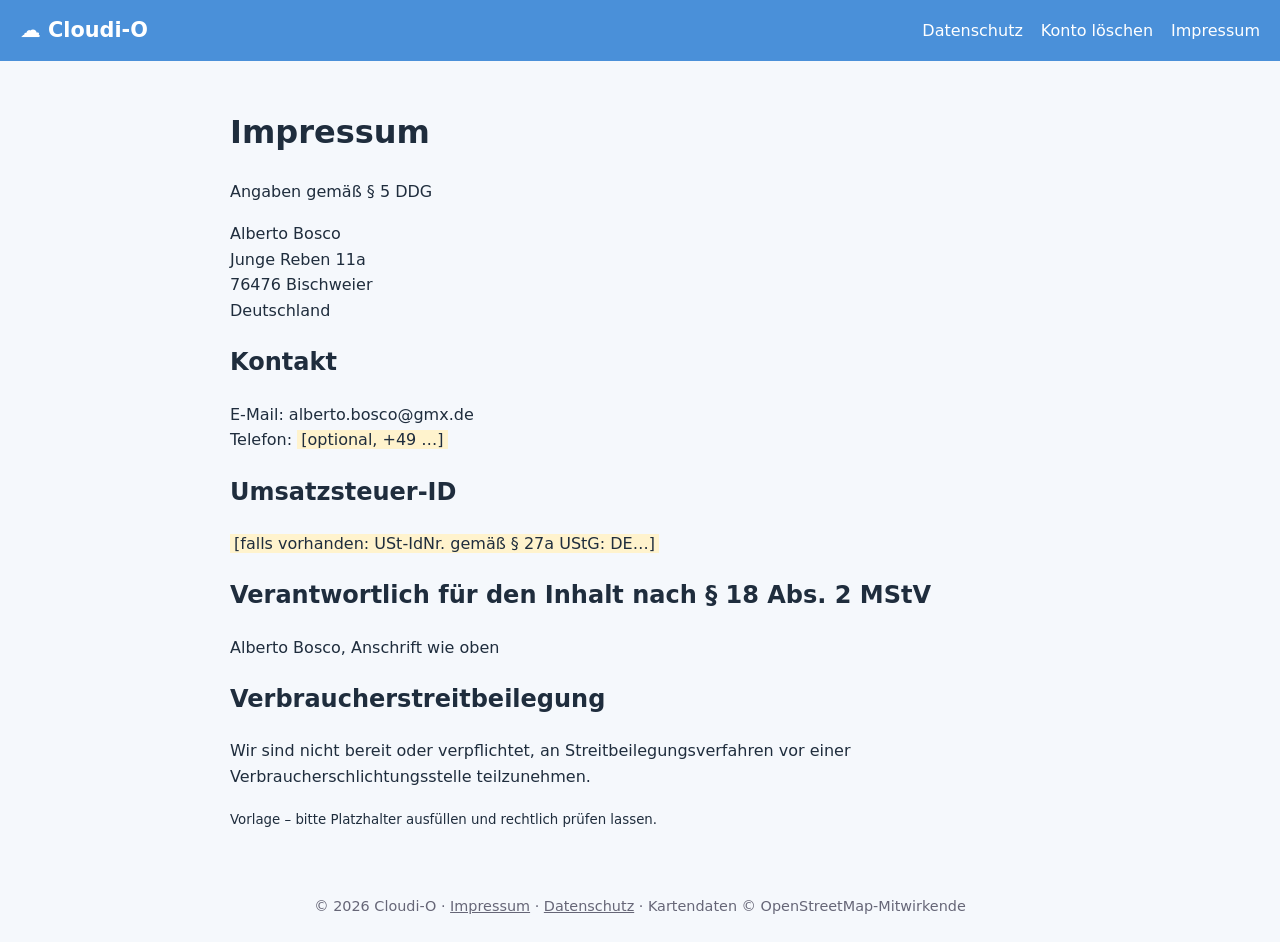
==== impressum.html @ 38e7c8df "Cloudi-O website" ====
<!doctype html><html lang="de"><head><meta charset="utf-8"><meta name="viewport" content="width=device-width,initial-scale=1">
<title>Impressum – Cloudi-O</title><link rel="icon" href="icon.png"><link rel="stylesheet" href="style.css"></head><body>
<header><a class="logo" href="index.html">☁ Cloudi-O</a><a href="datenschutz.html">Datenschutz</a><a href="konto-loeschen.html">Konto löschen</a><a href="impressum.html">Impressum</a></header>
<main><h1>Impressum</h1><p>Angaben gemäß § 5 DDG</p>
<p>Alberto Bosco<br>Junge Reben 11a<br>76476 Bischweier<br>Deutschland</p>
<h2>Kontakt</h2><p>E-Mail: alberto.bosco@gmx.de<br>Telefon: <span class="ph">[optional, +49 …]</span></p>
<h2>Umsatzsteuer-ID</h2><p><span class="ph">[falls vorhanden: USt-IdNr. gemäß § 27a UStG: DE…]</span> </p>
<h2>Verantwortlich für den Inhalt nach § 18 Abs. 2 MStV</h2><p>Alberto Bosco, Anschrift wie oben</p>
<h2>Verbraucherstreitbeilegung</h2><p>Wir sind nicht bereit oder verpflichtet, an Streitbeilegungsverfahren vor einer Verbraucherschlichtungsstelle teilzunehmen.</p>
<p><small>Vorlage – bitte Platzhalter ausfüllen und rechtlich prüfen lassen.</small></p></main><footer>© 2026 Cloudi-O · <a href="impressum.html">Impressum</a> · <a href="datenschutz.html">Datenschutz</a> · Kartendaten © OpenStreetMap-Mitwirkende</footer></body></html>
---- style.css ----
body{font-family:system-ui,-apple-system,Segoe UI,Roboto,sans-serif;margin:0;color:#1f2d3d;background:#f5f8fc;line-height:1.6}
header{background:#4a90d9;color:#fff;padding:14px 20px;display:flex;gap:18px;align-items:center;flex-wrap:wrap}
header a{color:#fff;text-decoration:none}header .logo{font-weight:800;font-size:1.3em;margin-right:auto}
main{max-width:820px;margin:0 auto;padding:24px 20px}table{border-collapse:collapse;width:100%}td,th{border:1px solid #ccd;padding:6px;text-align:left;vertical-align:top}
.hero{text-align:center;padding:40px 0}.hero h1{font-size:2.4em;color:#2b6cb0;margin:.2em 0}.btn{display:inline-block;background:#2b6cb0;color:#fff;padding:10px 18px;border-radius:8px;text-decoration:none;margin:4px}
.cards{display:grid;grid-template-columns:repeat(auto-fit,minmax(220px,1fr));gap:16px}.card{background:#fff;border-radius:12px;padding:16px;box-shadow:0 1px 4px #0001}
footer{text-align:center;color:#667;padding:24px;font-size:.9em}footer a{color:#667}.ph{background:#fff3cd;padding:0 4px}
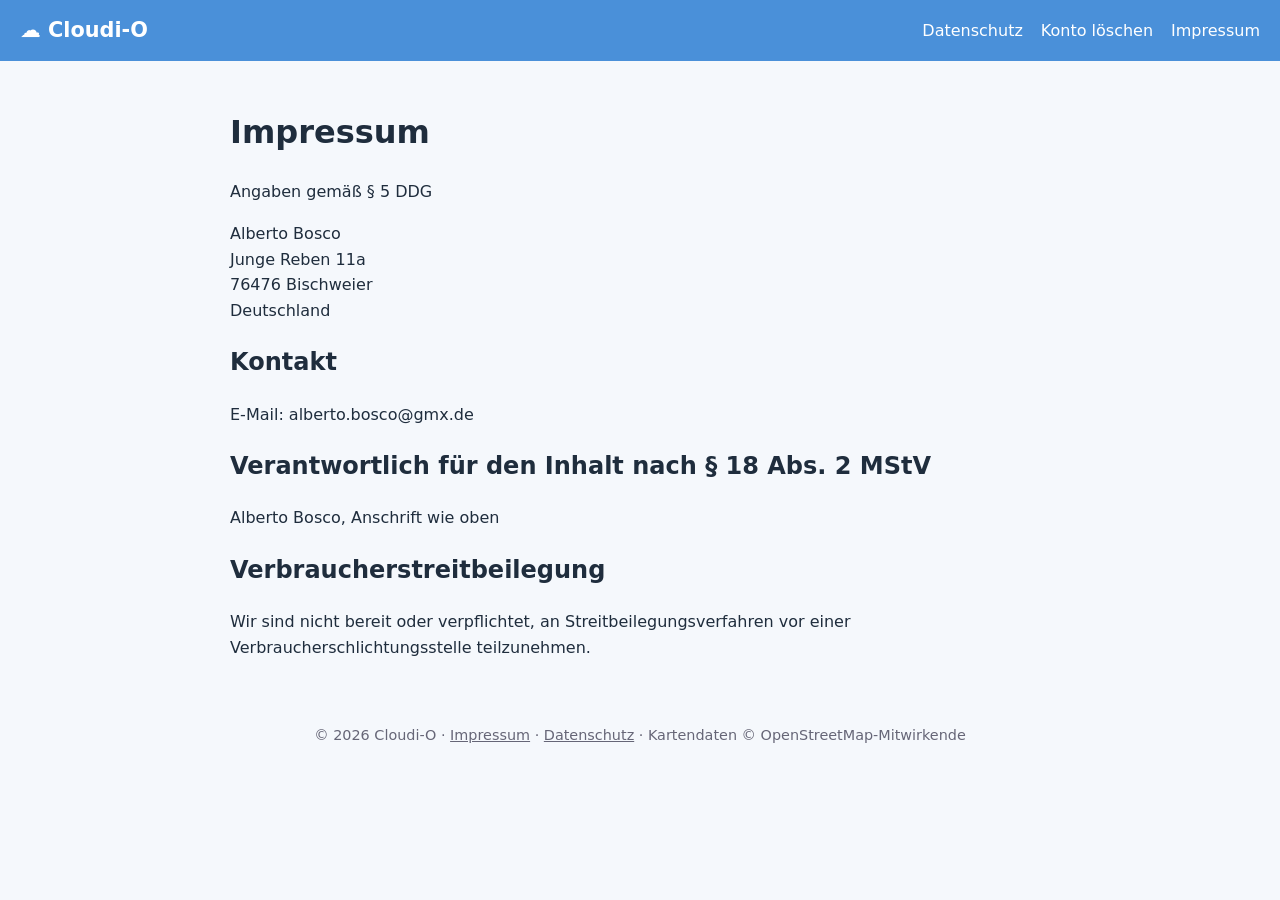
==== commit 6ee8c2d7: "Platzhalter entfernt" ====
--- a/impressum.html
+++ b/impressum.html
@@ -3,8 +3,7 @@
 <header><a class="logo" href="index.html">☁ Cloudi-O</a><a href="datenschutz.html">Datenschutz</a><a href="konto-loeschen.html">Konto löschen</a><a href="impressum.html">Impressum</a></header>
 <main><h1>Impressum</h1><p>Angaben gemäß § 5 DDG</p>
 <p>Alberto Bosco<br>Junge Reben 11a<br>76476 Bischweier<br>Deutschland</p>
-<h2>Kontakt</h2><p>E-Mail: alberto.bosco@gmx.de<br>Telefon: <span class="ph">[optional, +49 …]</span></p>
-<h2>Umsatzsteuer-ID</h2><p><span class="ph">[falls vorhanden: USt-IdNr. gemäß § 27a UStG: DE…]</span> </p>
+<h2>Kontakt</h2><p>E-Mail: alberto.bosco@gmx.de</p>
 <h2>Verantwortlich für den Inhalt nach § 18 Abs. 2 MStV</h2><p>Alberto Bosco, Anschrift wie oben</p>
 <h2>Verbraucherstreitbeilegung</h2><p>Wir sind nicht bereit oder verpflichtet, an Streitbeilegungsverfahren vor einer Verbraucherschlichtungsstelle teilzunehmen.</p>
-<p><small>Vorlage – bitte Platzhalter ausfüllen und rechtlich prüfen lassen.</small></p></main><footer>© 2026 Cloudi-O · <a href="impressum.html">Impressum</a> · <a href="datenschutz.html">Datenschutz</a> · Kartendaten © OpenStreetMap-Mitwirkende</footer></body></html>+</main><footer>© 2026 Cloudi-O · <a href="impressum.html">Impressum</a> · <a href="datenschutz.html">Datenschutz</a> · Kartendaten © OpenStreetMap-Mitwirkende</footer></body></html>
